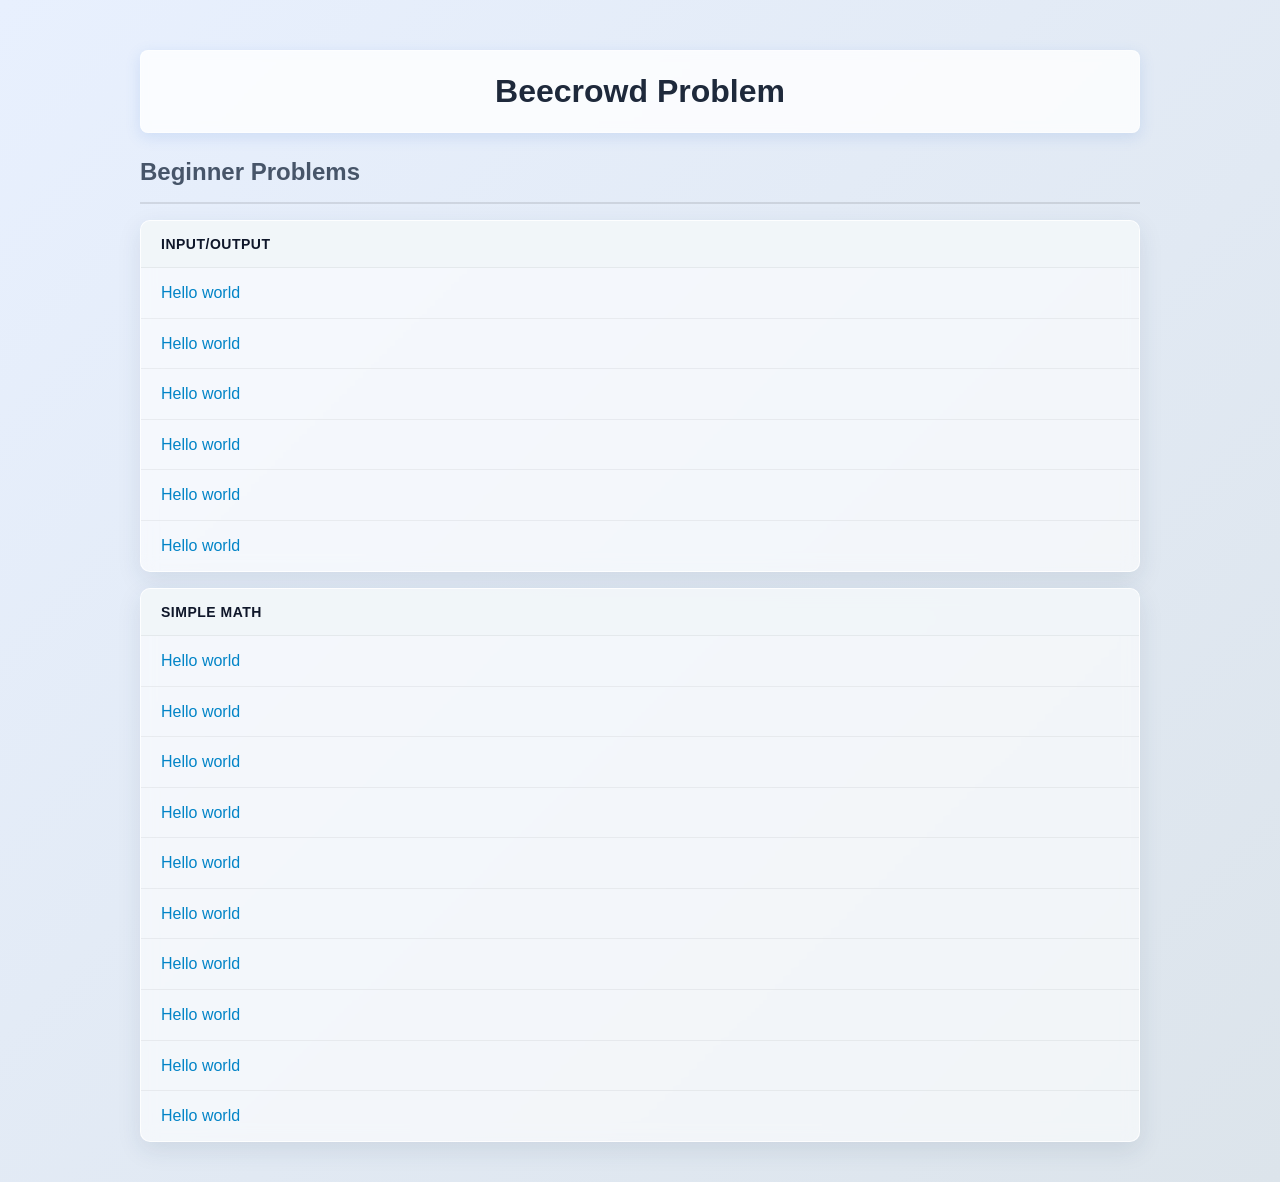
==== index.html @ 05a4d4f3 "Initial first  Commit" ====
<!DOCTYPE html>
<html lang="en">

<head>
    <meta charset="UTF-8">
    <meta name="viewport" content="width=device-width, initial-scale=1.0">
    <title>Document</title>
    <link rel="stylesheet" href="style.css">
</head>

<body>
    
    <div class="container">

        <h1>Beecrowd Problem</h1> 
        
        

        <h2>Beginner Problems</h2>

        <div class="table">
            <div class="row header">
                <span>Input/Output</span>

                <span></span>
            </div>

            <div class="row">
                <span class="problem"><a id="hover" href="https://judge.beecrowd.com/en/problems/view/1000">Hello
                        world</a></span>


            </div>

            <div class="row">
                <span class="problem"><a id="hover" href="https://judge.beecrowd.com/en/problems/view/1000">Hello
                        world</a></span>

            </div>

            <div class="row">
                <span class="problem"><a id="hover" href="https://judge.beecrowd.com/en/problems/view/1000">Hello
                        world</a></span>

            </div>
            <div class="row">
                <span class="problem"><a id="hover" href="https://judge.beecrowd.com/en/problems/view/1000">Hello
                        world</a></span>

            </div>
            <div class="row">
                <span class="problem"><a id="hover" href="https://judge.beecrowd.com/en/problems/view/1000">Hello
                        world</a></span>

            </div>
            <div class="row">
                <span class="problem"><a id="hover" href="https://judge.beecrowd.com/en/problems/view/1000">Hello
                        world</a></span>

            </div>

        </div>
        <div class="table">
            <div class="row header">
                <span>Simple Math</span>

                <span></span>
            </div>

            <div class="row">
                <span class="problem"><a id="hover" href="https://judge.beecrowd.com/en/problems/view/1000">Hello
                        world</a></span>


            </div>

            <div class="row">
                <span class="problem"><a id="hover" href="https://judge.beecrowd.com/en/problems/view/1000">Hello
                        world</a></span>

            </div>

            <div class="row">
                <span class="problem"><a id="hover" href="https://judge.beecrowd.com/en/problems/view/1000">Hello
                        world</a></span>

            </div>
            <div class="row">
                <span class="problem"><a id="hover" href="https://judge.beecrowd.com/en/problems/view/1000">Hello
                        world</a></span>

            </div>
            <div class="row">
                <span class="problem"><a id="hover" href="https://judge.beecrowd.com/en/problems/view/1000">Hello
                        world</a></span>

            </div>
            <div class="row">
                <span class="problem"><a id="hover" href="https://judge.beecrowd.com/en/problems/view/1000">Hello
                        world</a></span>

            </div>
            <div class="row">
                <span class="problem"><a id="hover" href="https://judge.beecrowd.com/en/problems/view/1000">Hello
                        world</a></span>

            </div>
            <div class="row">
                <span class="problem"><a id="hover" href="https://judge.beecrowd.com/en/problems/view/1000">Hello
                        world</a></span>

            </div>
            <div class="row">
                <span class="problem"><a id="hover" href="https://judge.beecrowd.com/en/problems/view/1000">Hello
                        world</a></span>

            </div>
            <div class="row">
                <span class="problem"><a id="hover" href="https://judge.beecrowd.com/en/problems/view/1000">Hello
                        world</a></span>

            </div>

        </div>


</body>

</html>
---- style.css ----
/* --- BASE RESET & THEME --- */
* {
    margin: 0;
    padding: 0;
    box-sizing: border-box;

}

body {
  /* 1. Ekta khub soft, chokhe na laga gradient (Pure white nai ekhane) */
    background: linear-gradient(135deg, #e8f0fe 0%, #dce4eb 100%);
    
    /* Option 2: Jodi apnar halka blue & purple er mix pochondo hoy, tahole uporer ta kete nicher line ta use korte paren */
    /* background: linear-gradient(135deg, #edf2f8 0%, #dce3f1 50%, #e2dcf1 100%); */

    color: #334155; 
    font-family: 'Inter', Arial, Helvetica, sans-serif;
    line-height: 1.6;
}

/* --- NEW: THE MOVING BACKGROUND CONTAINER --- */
/* Add this so the particles work on this page too */
#particles-js {
    position: fixed; /* Fixed ensures particles stay in place while you scroll your lists */
    width: 100%;
    height: 100%;
    top: 0;
    left: 0;
    z-index: -1;
}

/* --- MAIN CONTAINER --- */
.container, .container2 {
    width: 90%;
    max-width: 1000px;
    margin: 100px auto 40px;
    position: relative; /* Ensures it stays above the particles */
    z-index: 1;
}

/* --- TYPOGRAPHY --- */
h1 {
    font-size: 32px;
    margin-top: -50px;
    margin-bottom: 20px;
    /* Translucent white glass block with soft blue shadow */
    background: rgba(255, 255, 255, 0.8);
    backdrop-filter: blur(5px);
    border: 1px solid rgba(255, 255, 255, 0.5);
    color: #1e293b; /* Dark Navy */
    text-align: center;
    padding: 15px;
    border-radius: 8px;
    box-shadow: 0 4px 15px rgba(58, 123, 213, 0.15);
}

h2 {
    margin-top: 10px;
    border-bottom: 2px solid rgba(0, 0, 0, 0.1); /* Darkened border line */
    padding-bottom: 10px;
    color: #475569; /* Medium-Dark Grey */
    font-weight: 600;
}

/* --- TABLE LAYOUT (Keeping your Grid setup!) --- */
.table {
    margin-top: 16px;
    /* Light frosted glass for the table */
    background: rgba(255, 255, 255, 0.6);
    border: 1px solid rgba(255, 255, 255, 0.8);
    border-radius: 10px;
    overflow: hidden;
    box-shadow: 0 8px 25px rgba(34, 56, 89, 0.1); /* Soft shadow */
    backdrop-filter: blur(8px);
}

.row {
    display: grid;
    grid-template-columns: 1fr 180px 40px; 
    padding: 12px 20px;
    border-bottom: 1px solid rgba(0, 0, 0, 0.05); /* Subtle grey line */
    align-items: center;
    transition: background 0.2s ease, transform 0.2s ease;
}

.row:last-child {
    border-bottom: none;
}

.row:hover:not(.header) {
    /* Soft teal hover effect matching the particle colors */
    background: rgba(43, 122, 159, 0.08);
    transform: translateX(4px);
}

.header {
    font-weight: bold;
    color: #0f172a; /* Almost black */
    background: rgba(241, 245, 249, 0.9); /* Solid light grey for table header */
    text-transform: uppercase;
    font-size: 14px;
    letter-spacing: 0.5px;
}

/* --- LINKS & INTERACTION --- */
.problem a {
    color: #0284c7; /* Darker, readable blue */
    text-decoration: none;
    font-weight: 500;
    transition: color 0.2s ease;
}

.problem a:hover {
    color: #0369a1; /* Even darker blue on hover */
    text-decoration: underline;
}

/* --- UTILITY CLASSES --- */
.count {
    text-align: right;
    color: #64748b; /* Medium grey */
    font-size: 14px;
}

.dash {
    text-align: center;
    color: #94a3b8;
}

#page3 {
    border: 1px solid rgba(0, 0, 0, 0.1);
    align-items: center;
    justify-content: center;
    border-radius: 8px;
    background: rgba(255, 255, 255, 0.5);
}

#main {
    /* Changed from harsh blue to a softer, modern tech blue */
    background-color: #3b82f6; 
    color: white; /* Ensure text inside #main stays white for contrast */
    border-radius: 8px;
    padding: 10px;
}

.card {
    padding: 15px;
    background: rgba(255, 255, 255, 0.7);
    border: 1px solid rgba(255, 255, 255, 0.5);
    border-radius: 8px;
    box-shadow: 0 4px 10px rgba(0, 0, 0, 0.05);
}
.page{
    color: #0284c7;
    text-align: center;
    padding: 5px;
    /* border: 1px solid #0369a1; */
    justify-content: space-around;
}
.page:hover{
    
    text-align: center;
    padding: 5px;
    border: 1px solid  rgba(43, 122, 159, 0.08);
    justify-content: space-around;
    background-color:  rgba(43, 122, 159, 0.08);
    border-radius: 10px;
     transform: translateX(4px);
}
/* Header styling */
.header-container {
    display: flex;
    justify-content: flex-end;
    margin-bottom: 20px;
}

.user-auth input {
    padding: 8px;
    border: 1px solid #ddd;
    border-radius: 5px;
    outline: none;
}

.user-auth button {
    padding: 8px 15px;
    background-color: #4CAF50;
    color: white;
    border: none;
    border-radius: 5px;
    cursor: pointer;
    font-weight: 600;
}

/* Solved Problem Style - Ekdom screenshot er moto */
.solved-row {
    background-color: #90ee90b9 !important; /* Light Green */
    transition: background-color 0.3s ease;
}

.solved-row a {
    color: #000 !important; /* Text kalo thakbe jate bhalo dekha jay */
    font-weight: normal;
    text-decoration:underline;
}
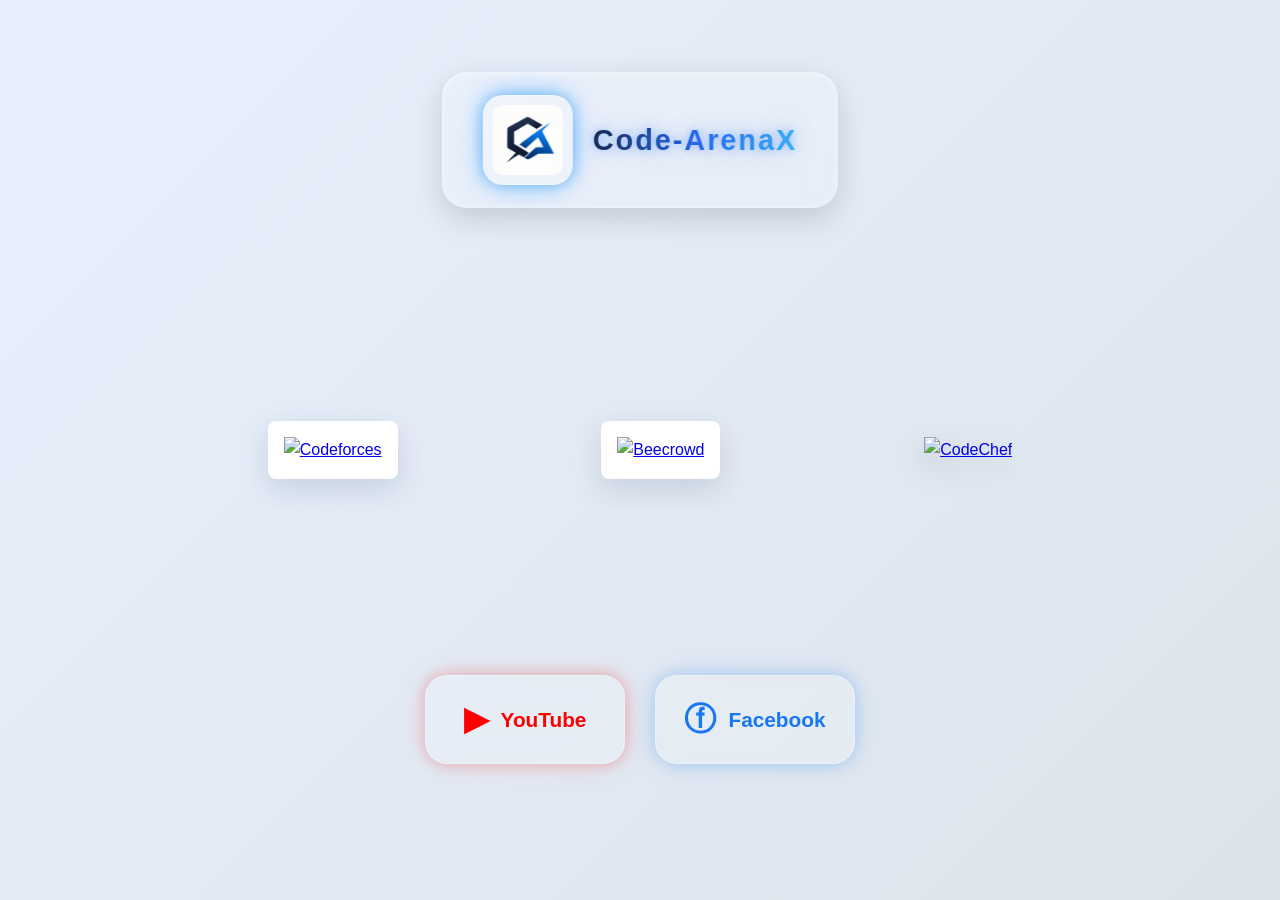
==== commit 5b8ef17a: "Renamed main.html to index.html" ====
--- a/index.html
+++ b/index.html
@@ -4,126 +4,65 @@
 <head>
     <meta charset="UTF-8">
     <meta name="viewport" content="width=device-width, initial-scale=1.0">
-    <title>Document</title>
-    <link rel="stylesheet" href="style.css">
+    <title>Practice Hub Platforms</title>
+    <link rel="stylesheet" href="main.css">
 </head>
 
 <body>
-    
-    <div class="container">
+    <div id="particles-js"></div>
 
-        <h1>Beecrowd Problem</h1> 
-        
-        
+    <!-- ===== SOCIAL LINKS ===== -->
 
-        <h2>Beginner Problems</h2>
+<div id="social-links">
 
-        <div class="table">
-            <div class="row header">
-                <span>Input/Output</span>
+    <!-- YouTube -->
+    <a href="https://www.youtube.com/@CodeArenaX-v7x"
+       target="_blank"
+       class="social-card youtube">
 
-                <span></span>
-            </div>
+        <span>▶</span>
+        <p>YouTube</p>
 
-            <div class="row">
-                <span class="problem"><a id="hover" href="https://judge.beecrowd.com/en/problems/view/1000">Hello
-                        world</a></span>
+    </a>
 
 
-            </div>
+    <!-- Facebook -->
+    <a href="https://www.facebook.com/share/1CEijZpqbK/"
+       target="_blank"
+       class="social-card facebook">
 
-            <div class="row">
-                <span class="problem"><a id="hover" href="https://judge.beecrowd.com/en/problems/view/1000">Hello
-                        world</a></span>
+        <span>ⓕ</span>
+        <p>Facebook</p>
 
-            </div>
+    </a>
 
-            <div class="row">
-                <span class="problem"><a id="hover" href="https://judge.beecrowd.com/en/problems/view/1000">Hello
-                        world</a></span>
+</div>
+    
+  <div id="header">
+    <img src="image copy.png" alt="Logo" class="logo">
+    <h1>Code-ArenaX</h1>
+</div>
 
-            </div>
-            <div class="row">
-                <span class="problem"><a id="hover" href="https://judge.beecrowd.com/en/problems/view/1000">Hello
-                        world</a></span>
-
-            </div>
-            <div class="row">
-                <span class="problem"><a id="hover" href="https://judge.beecrowd.com/en/problems/view/1000">Hello
-                        world</a></span>
-
-            </div>
-            <div class="row">
-                <span class="problem"><a id="hover" href="https://judge.beecrowd.com/en/problems/view/1000">Hello
-                        world</a></span>
-
-            </div>
-
+    <div id="platform">
+        <div id="codeforces">
+            <a href="CF.html"> 
+                <img src="https://codeforces.com/codeforces.org/s/76038/images/codeforces-sponsored-by-ton.png" width="350px" height="100px" alt="Codeforces">
+            </a>
         </div>
-        <div class="table">
-            <div class="row header">
-                <span>Simple Math</span>
-
-                <span></span>
-            </div>
-
-            <div class="row">
-                <span class="problem"><a id="hover" href="https://judge.beecrowd.com/en/problems/view/1000">Hello
-                        world</a></span>
-
-
-            </div>
-
-            <div class="row">
-                <span class="problem"><a id="hover" href="https://judge.beecrowd.com/en/problems/view/1000">Hello
-                        world</a></span>
-
-            </div>
-
-            <div class="row">
-                <span class="problem"><a id="hover" href="https://judge.beecrowd.com/en/problems/view/1000">Hello
-                        world</a></span>
-
-            </div>
-            <div class="row">
-                <span class="problem"><a id="hover" href="https://judge.beecrowd.com/en/problems/view/1000">Hello
-                        world</a></span>
-
-            </div>
-            <div class="row">
-                <span class="problem"><a id="hover" href="https://judge.beecrowd.com/en/problems/view/1000">Hello
-                        world</a></span>
-
-            </div>
-            <div class="row">
-                <span class="problem"><a id="hover" href="https://judge.beecrowd.com/en/problems/view/1000">Hello
-                        world</a></span>
-
-            </div>
-            <div class="row">
-                <span class="problem"><a id="hover" href="https://judge.beecrowd.com/en/problems/view/1000">Hello
-                        world</a></span>
-
-            </div>
-            <div class="row">
-                <span class="problem"><a id="hover" href="https://judge.beecrowd.com/en/problems/view/1000">Hello
-                        world</a></span>
-
-            </div>
-            <div class="row">
-                <span class="problem"><a id="hover" href="https://judge.beecrowd.com/en/problems/view/1000">Hello
-                        world</a></span>
-
-            </div>
-            <div class="row">
-                <span class="problem"><a id="hover" href="https://judge.beecrowd.com/en/problems/view/1000">Hello
-                        world</a></span>
-
-            </div>
-
+        <div id="beecrowed">
+            <a href="beecrowd.html"> 
+                <img src="https://beecrowd.com/wp-content/uploads/2024/03/Main-Logo-beecrowd-H.svg" width="350px" height="100px" alt="Beecrowd">
+            </a>
         </div>
-
-
+        <div id="codechef">
+            <a href="chef.html"> 
+                <img src="https://cdn.codechef.com/images/cc-logo.svg" width="350px" height="100px" alt="CodeChef">
+            </a>
+        </div>
+    </div>
+   
+    <script src="https://cdn.jsdelivr.net/npm/particles.js@2.0.0/particles.min.js"></script>
+    <script src="app.js"></script>
 </body>
 
 </html>
--- a/main.css
+++ b/main.css
@@ -0,0 +1,325 @@
+* {
+    margin: 0;
+    padding: 0;
+    box-sizing: border-box;
+}
+
+html, body {
+    height: 100%;
+    width: 100%;
+    font-family: sans-serif;
+    overflow: hidden; 
+}
+
+body {
+   
+    background: linear-gradient(135deg, #e8f0fe 0%, #dce4eb 100%);
+    
+    /* Option 2: Jodi apnar halka blue & purple er mix pochondo hoy, tahole uporer ta kete nicher line ta use korte paren */
+    /* background: linear-gradient(135deg, #edf2f8 0%, #dce3f1 50%, #e2dcf1 100%); */
+
+    color: #334155; 
+    font-family: 'Inter', Arial, Helvetica, sans-serif;
+    line-height: 1.6;
+}
+
+/* --- THE MOVING BACKGROUND CONTAINER --- */
+#particles-js {
+    position: absolute;
+    width: 100%;
+    height: 100%;
+    top: 0;
+    left: 0;
+    z-index: -1; /* Puts the network safely behind everything else */
+}
+
+/* --- OWNER TEXT --- */
+#owner {
+    position: absolute;
+    top: 20px;
+    right: 40px;
+    padding: 10px;
+    color: #2c3e50; /* Dark grey for visibility on white */
+    font-family: 'Trebuchet MS', 'Lucida Sans Unicode', 'Lucida Grande', 'Lucida Sans', Arial, sans-serif;
+    z-index: 10;
+}
+
+/* --- HEADER STYLING --- */
+/* --- HEADER STYLING --- */
+/* ===== HEADER ===== */
+#header {
+    position: absolute;
+
+    /* beecrowd er upore center e */
+    top: 8%;
+    left: 50%;
+
+    transform: translateX(-50%);
+
+    display: flex;
+    align-items: center;
+    gap: 20px;
+
+    padding: 22px 40px;
+
+    border-radius: 25px;
+
+    /* Glassmorphism */
+    background: rgba(255, 255, 255, 0.18);
+    backdrop-filter: blur(15px);
+
+    border: 1px solid rgba(255,255,255,0.3);
+
+    /* 3D Shadow */
+    box-shadow:
+        0 10px 30px rgba(0,0,0,0.15),
+        inset 0 2px 5px rgba(255,255,255,0.4);
+
+    z-index: 100;
+}
+
+
+/* ===== LOGO ===== */
+.logo {
+    width: 90px;
+    height: 90px;
+
+    object-fit: contain;
+
+    border-radius: 20px;
+
+    background: rgba(255,255,255,0.25);
+
+    padding: 10px;
+
+    /* Glow */
+    box-shadow:
+        0 0 15px rgba(0, 140, 255, 0.5),
+        0 0 30px rgba(0, 140, 255, 0.3);
+
+    transition: 0.4s ease;
+}
+
+/* Hover effect */
+.logo:hover {
+    transform: scale(1.08) rotate(-3deg);
+
+    box-shadow:
+        0 0 25px rgba(0, 140, 255, 0.8),
+        0 0 45px rgba(0, 140, 255, 0.5);
+}
+
+
+/* ===== TITLE ===== */
+#header h1 {
+
+    font-size: 4rem;
+
+    font-weight: 800;
+
+    margin: 0;
+
+    font-family: Arial, sans-serif;
+
+    letter-spacing: 2px;
+
+    /* Gradient Text */
+    background: linear-gradient(
+        90deg,
+        #0f172a,
+        #2563eb,
+        #38bdf8
+    );
+
+    -webkit-background-clip: text;
+    -webkit-text-fill-color: transparent;
+
+    /* Glow */
+    text-shadow:
+        0 0 10px rgba(59,130,246,0.5),
+        0 0 25px rgba(59,130,246,0.3);
+
+    transition: 0.4s ease;
+}
+
+/* Hover Text */
+#header h1:hover {
+
+    transform: scale(1.03);
+
+    text-shadow:
+        0 0 15px rgba(59,130,246,0.8),
+        0 0 35px rgba(59,130,246,0.5);
+}
+#header h1 {
+    font-size: 1.8rem;
+}
+
+/* --- PLATFORM LOGOS LAYOUT --- */
+#platform {
+    display: flex;
+    align-items: center;
+    justify-content: space-evenly;
+    height: 100vh;
+    width: 100%;
+    padding: 0 5vw; 
+}
+
+/* Updated backgrounds for the links/images */
+#codeforces a, 
+#beecrowed a,
+#codechef a {
+    display: block; /* Ensures the anchor tag wraps the image properly */
+}
+
+#codeforces img, 
+#beecrowed img {
+    background-color: white;
+    padding: 15px;
+    border-radius: 8px;
+    box-shadow: 0 10px 30px rgba(34, 56, 89, 0.15); 
+    border: 1px solid rgba(255, 255, 255, 0.5);
+    transition: transform 0.3s ease, box-shadow 0.3s ease;
+    object-fit: contain;
+}
+
+#codechef img {
+    filter: drop-shadow(0 10px 15px rgba(0, 0, 0, 0.2));
+    transition: transform 0.3s ease;
+}
+
+/* Hover effects */
+#codeforces img:hover, 
+#beecrowed img:hover, 
+#codechef img:hover {
+    transform: translateY(-8px) scale(1.03);
+    box-shadow: 0 15px 35px rgba(34, 56, 89, 0.25);
+}
+/* ===== SOCIAL LINKS AREA ===== */
+
+#social-links {
+
+    position: absolute;
+
+    top: 75%;
+    left: 50%;
+
+    transform: translateX(-50%);
+
+    display: flex;
+
+    gap: 30px;
+
+    z-index: 100;
+}
+
+
+/* ===== CARD ===== */
+
+.social-card {
+
+    width: 200px;
+
+    padding: 18px 25px;
+
+    display: flex;
+
+    align-items: center;
+
+    justify-content: center;
+
+    gap: 12px;
+
+    text-decoration: none;
+
+    border-radius: 22px;
+
+    backdrop-filter: blur(15px);
+
+    background: rgba(255,255,255,0.18);
+
+    border: 1px solid rgba(255,255,255,0.3);
+
+    box-shadow:
+        0 10px 25px rgba(0,0,0,0.12),
+        inset 0 2px 4px rgba(255,255,255,0.35);
+
+    transition: 0.4s ease;
+}
+
+
+/* Hover Animation */
+
+.social-card:hover {
+
+    transform: translateY(-8px) scale(1.04);
+
+}
+
+
+/* Icon */
+
+.social-card span {
+
+    font-size: 2rem;
+
+    font-weight: bold;
+
+}
+
+
+/* Text */
+
+.social-card p {
+
+    margin: 0;
+
+    font-size: 1.3rem;
+
+    font-weight: 700;
+
+    font-family: Arial, sans-serif;
+
+}
+
+
+/* ===== YOUTUBE ===== */
+
+.youtube {
+
+    color: #ff0000;
+
+    box-shadow:
+        0 0 15px rgba(255,0,0,0.25),
+        0 0 30px rgba(255,0,0,0.1);
+
+}
+
+.youtube:hover {
+
+    box-shadow:
+        0 0 25px rgba(255,0,0,0.5),
+        0 0 50px rgba(255,0,0,0.2);
+
+}
+
+
+/* ===== FACEBOOK ===== */
+
+.facebook {
+
+    color: #1877f2;
+
+    box-shadow:
+        0 0 15px rgba(24,119,242,0.25),
+        0 0 30px rgba(24,119,242,0.1);
+
+}
+
+.facebook:hover {
+
+    box-shadow:
+        0 0 25px rgba(24,119,242,0.5),
+        0 0 50px rgba(24,119,242,0.2);
+
+}
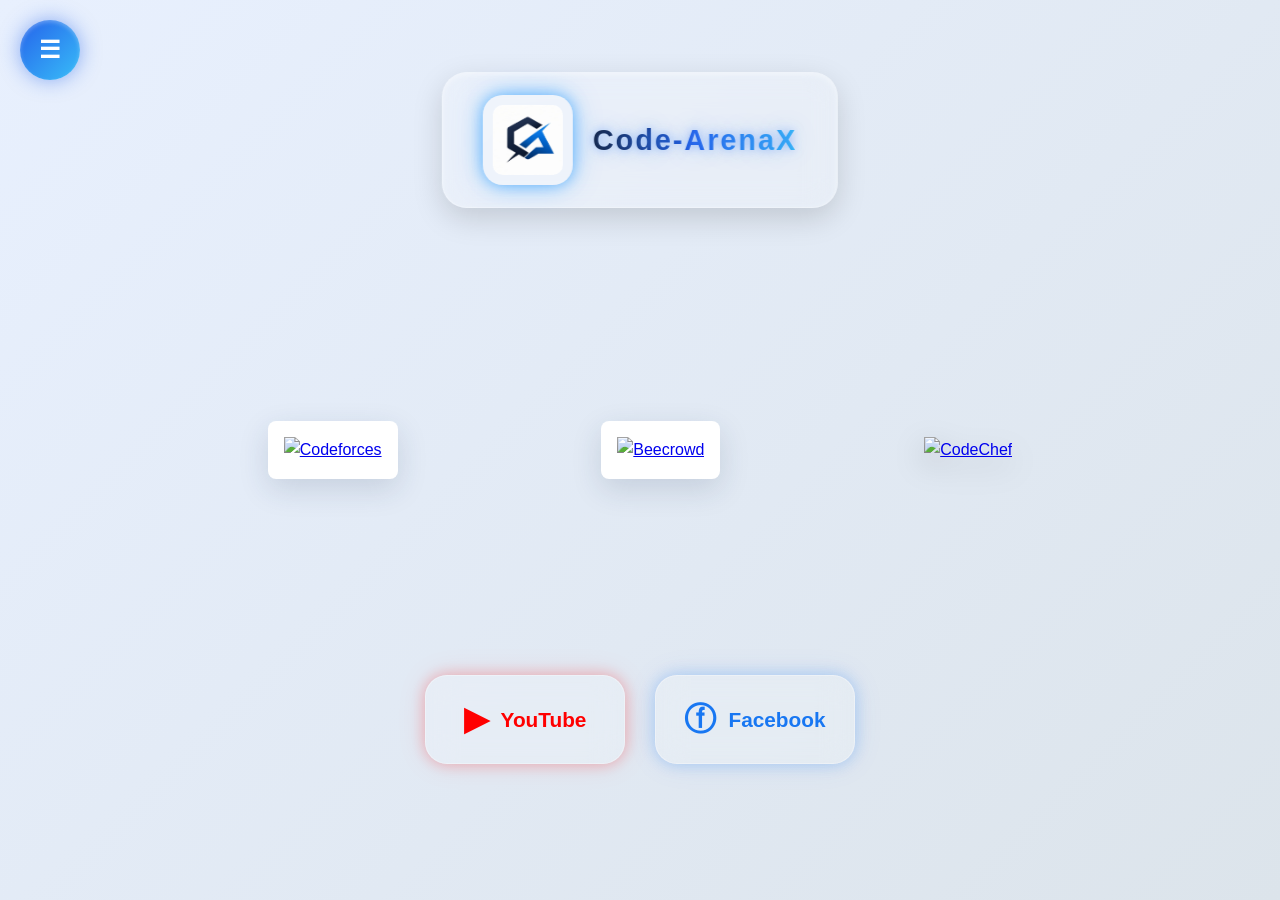
==== commit 4f119e6a: "Updated responsive UI and About section" ====
--- a/index.html
+++ b/index.html
@@ -9,6 +9,57 @@
 </head>
 
 <body>
+
+    <!-- ===== ABOUT BUTTON ===== -->
+
+<div id="about-btn">
+
+    <button onclick="openAbout()">
+        ☰
+    </button>
+
+</div>
+
+
+
+<!-- ===== ABOUT CARD ===== -->
+
+<div id="about-card">
+
+    <span id="close-btn" onclick="closeAbout()">✕</span>
+
+    <!-- Photo -->
+    <img src="myphoto.jpeg" alt="Profile Photo">
+
+    <h2>ALFI SHAHRIN TALUKDER</h2>
+
+    <p>
+        Founder of Code-ArenaX <br>
+        Competitive Programmer & CSE Student
+    </p>
+
+    <!-- Social Links -->
+
+    <div class="about-socials">
+
+        <a href="https://www.facebook.com/alfi.shahrin.talukder"
+           target="_blank">
+           Facebook
+        </a>
+
+        <a href="https://www.linkedin.com/in/alfi-shahrin-talukder-a68450370/"
+           target="_blank">
+           LinkedIn
+        </a>
+
+        <a href="https://github.com/Alfi-svg"
+           target="_blank">
+           GitHub
+        </a>
+
+    </div>
+
+</div>
     <div id="particles-js"></div>
 
     <!-- ===== SOCIAL LINKS ===== -->
@@ -63,6 +114,7 @@
    
     <script src="https://cdn.jsdelivr.net/npm/particles.js@2.0.0/particles.min.js"></script>
     <script src="app.js"></script>
+    <script src="script.js"></script>
 </body>
 
 </html>
--- a/main.css
+++ b/main.css
@@ -322,4 +322,667 @@
         0 0 25px rgba(24,119,242,0.5),
         0 0 50px rgba(24,119,242,0.2);
 
+}
+/* =========================================
+   RESPONSIVE DESIGN
+========================================= */
+
+
+/* ===== TABLET / iPad ===== */
+
+@media (max-width: 1024px) {
+
+    #header {
+
+        top: 5%;
+
+        padding: 18px 30px;
+
+        gap: 15px;
+    }
+
+    .logo {
+
+        width: 70px;
+        height: 70px;
+    }
+
+    #header h1 {
+
+        font-size: 2.8rem;
+    }
+
+    #platform {
+
+        flex-direction: column;
+
+        justify-content: center;
+
+        gap: 40px;
+
+        padding-top: 180px;
+    }
+
+    #codeforces img,
+    #beecrowed img,
+    #codechef img {
+
+        width: 280px;
+    }
+
+    #social-links {
+
+        top: auto;
+
+        bottom: 30px;
+
+        flex-wrap: wrap;
+
+        justify-content: center;
+
+        gap: 20px;
+    }
+
+    .social-card {
+
+        width: 220px;
+    }
+}
+
+
+
+/* ===== MOBILE ===== */
+
+@media (max-width: 768px) {
+
+    body {
+
+        overflow-y: auto;
+    }
+
+    #header {
+
+        width: 92%;
+
+        top: 3%;
+
+        padding: 15px 20px;
+
+        gap: 12px;
+
+        border-radius: 18px;
+    }
+
+    .logo {
+
+        width: 55px;
+        height: 55px;
+
+        padding: 6px;
+    }
+
+    #header h1 {
+
+        font-size: 2rem;
+
+        letter-spacing: 1px;
+    }
+
+    #platform {
+
+        flex-direction: column;
+
+        justify-content: center;
+
+        align-items: center;
+
+        gap: 35px;
+
+        padding-top: 180px;
+
+        height: auto;
+
+        padding-bottom: 180px;
+    }
+
+    #codeforces img,
+    #beecrowed img,
+    #codechef img {
+
+        width: 250px;
+
+        max-width: 85vw;
+    }
+
+    #social-links {
+
+        position: relative;
+
+        top: auto;
+        left: auto;
+
+        transform: none;
+
+        margin-top: 40px;
+
+        margin-bottom: 40px;
+
+        flex-direction: column;
+
+        align-items: center;
+
+        gap: 20px;
+    }
+
+    .social-card {
+
+        width: 260px;
+
+        padding: 15px 20px;
+    }
+
+    .social-card p {
+
+        font-size: 1.1rem;
+    }
+
+    .social-card span {
+
+        font-size: 1.5rem;
+    }
+
+    #owner {
+
+        top: 15px;
+        right: 15px;
+
+        font-size: 0.9rem;
+    }
+}
+
+
+
+/* ===== SMALL MOBILE ===== */
+
+@media (max-width: 480px) {
+
+    #header {
+
+        flex-direction: column;
+
+        text-align: center;
+
+        padding: 18px;
+    }
+
+    #header h1 {
+
+        font-size: 1.8rem;
+    }
+
+    .logo {
+
+        width: 50px;
+        height: 50px;
+    }
+
+    #codeforces img,
+    #beecrowed img,
+    #codechef img {
+
+        width: 220px;
+    }
+
+    .social-card {
+
+        width: 90%;
+    }
+
+}
+/* =========================================
+   MOBILE + TABLET SOCIAL ICON STYLE
+========================================= */
+
+@media (max-width: 1024px) {
+
+    #social-links {
+
+        position: fixed;
+
+        top: 20px;
+        right: 20px;
+
+        left: auto;
+
+        transform: none;
+
+        display: flex;
+
+        flex-direction: column;
+
+        gap: 12px;
+
+        z-index: 999;
+    }
+
+    .social-card {
+
+        width: 58px;
+        height: 58px;
+
+        min-height: auto;
+
+        padding: 0;
+
+        border-radius: 50%;
+
+        display: flex;
+
+        align-items: center;
+
+        justify-content: center;
+
+        backdrop-filter: blur(12px);
+
+        background: rgba(255,255,255,0.2);
+
+        box-shadow:
+            0 8px 20px rgba(0,0,0,0.15),
+            inset 0 2px 4px rgba(255,255,255,0.4);
+
+        transition: 0.3s ease;
+    }
+
+    .social-card:hover {
+
+        transform: scale(1.12);
+    }
+
+    /* শুধু icon দেখাবে */
+    .social-card p {
+
+        display: none;
+    }
+
+    .social-card span {
+
+        font-size: 1.8rem;
+    }
+
+}
+/* =========================================
+   ABOUT BUTTON
+========================================= */
+
+#about-btn {
+
+    position: fixed;
+
+    top: 20px;
+    left: 20px;
+
+    z-index: 9999;
+}
+
+
+/* BUTTON */
+
+#about-btn button {
+
+    width: 60px;
+    height: 60px;
+
+    border: none;
+
+    border-radius: 50%;
+
+    cursor: pointer;
+
+    font-size: 1.5rem;
+
+    font-weight: bold;
+
+    color: white;
+
+    background: linear-gradient(
+        135deg,
+        #2563eb,
+        #38bdf8
+    );
+
+    backdrop-filter: blur(12px);
+
+    box-shadow:
+        0 0 20px rgba(37,99,235,0.5),
+        inset 0 2px 4px rgba(255,255,255,0.3);
+
+    transition: 0.3s ease;
+}
+
+
+/* HOVER */
+
+#about-btn button:hover {
+
+    transform: scale(1.1);
+
+    box-shadow:
+        0 0 30px rgba(37,99,235,0.8);
+}
+
+
+
+/* =========================================
+   ABOUT CARD
+========================================= */
+
+#about-card {
+
+    display: none;
+
+    position: fixed;
+
+    top: 50%;
+    left: 50%;
+
+    transform: translate(-50%, -50%);
+
+    width: 380px;
+
+    max-width: 90vw;
+
+    padding: 35px;
+
+    text-align: center;
+
+    border-radius: 28px;
+
+    backdrop-filter: blur(18px);
+
+    background: rgba(255,255,255,0.18);
+
+    border: 1px solid rgba(255,255,255,0.3);
+
+    box-shadow:
+        0 10px 40px rgba(0,0,0,0.2);
+
+    z-index: 99999;
+}
+
+
+
+/* =========================================
+   PROFILE IMAGE
+========================================= */
+
+#about-card img {
+
+    width: 130px;
+    height: 130px;
+
+    object-fit: cover;
+
+    border-radius: 50%;
+
+    border: 4px solid white;
+
+    box-shadow:
+        0 0 25px rgba(59,130,246,0.5);
+
+    margin-bottom: 20px;
+}
+
+
+
+/* =========================================
+   NAME
+========================================= */
+
+#about-card h2 {
+
+    margin-bottom: 10px;
+
+    color: #0f172a;
+
+    font-size: 2rem;
+}
+
+
+
+/* =========================================
+   DESCRIPTION
+========================================= */
+
+#about-card p {
+
+    color: #334155;
+
+    margin-bottom: 25px;
+
+    font-size: 1rem;
+
+    line-height: 1.6;
+}
+
+
+
+/* =========================================
+   SOCIAL LINKS
+========================================= */
+
+.about-socials {
+
+    display: flex;
+
+    flex-direction: column;
+
+    gap: 15px;
+}
+
+.about-socials a {
+
+    text-decoration: none;
+
+    padding: 12px;
+
+    border-radius: 14px;
+
+    color: white;
+
+    font-weight: bold;
+
+    background: linear-gradient(
+        135deg,
+        #2563eb,
+        #38bdf8
+    );
+
+    transition: 0.3s ease;
+}
+
+.about-socials a:hover {
+
+    transform: scale(1.05);
+}
+
+
+
+/* =========================================
+   CLOSE BUTTON
+========================================= */
+
+#close-btn {
+
+    position: absolute;
+
+    top: 15px;
+    right: 20px;
+
+    font-size: 1.5rem;
+
+    cursor: pointer;
+
+    color: #0f172a;
+}
+
+
+
+/* =========================================
+   TABLET RESPONSIVE
+========================================= */
+
+@media (max-width: 1024px) {
+
+    #about-btn {
+
+        top: 18px;
+        left: 18px;
+    }
+
+    #about-btn button {
+
+        width: 55px;
+        height: 55px;
+
+        font-size: 1.3rem;
+    }
+
+    #about-card {
+
+        width: 340px;
+
+        padding: 30px;
+    }
+
+    #about-card img {
+
+        width: 110px;
+        height: 110px;
+    }
+
+    #about-card h2 {
+
+        font-size: 1.7rem;
+    }
+}
+
+
+
+/* =========================================
+   MOBILE RESPONSIVE
+========================================= */
+
+@media (max-width: 768px) {
+
+    #about-btn {
+
+        top: 15px;
+        left: 15px;
+    }
+
+    #about-btn button {
+
+        width: 50px;
+        height: 50px;
+
+        font-size: 1.2rem;
+    }
+
+    #about-card {
+
+        width: 92vw;
+
+        padding: 25px 20px;
+
+        border-radius: 22px;
+    }
+
+    #about-card img {
+
+        width: 95px;
+        height: 95px;
+
+        margin-bottom: 15px;
+    }
+
+    #about-card h2 {
+
+        font-size: 1.5rem;
+    }
+
+    #about-card p {
+
+        font-size: 0.9rem;
+    }
+
+    .about-socials a {
+
+        padding: 10px;
+
+        font-size: 0.9rem;
+    }
+
+    #close-btn {
+
+        top: 10px;
+        right: 15px;
+
+        font-size: 1.2rem;
+    }
+}
+
+
+
+/* =========================================
+   SMALL MOBILE
+========================================= */
+
+@media (max-width: 480px) {
+
+    #about-btn {
+
+        top: 12px;
+        left: 12px;
+    }
+
+    #about-btn button {
+
+        width: 45px;
+        height: 45px;
+
+        font-size: 1rem;
+    }
+
+    #about-card {
+
+        width: 94vw;
+
+        padding: 20px 15px;
+    }
+
+    #about-card img {
+
+        width: 85px;
+        height: 85px;
+    }
+
+    #about-card h2 {
+
+        font-size: 1.3rem;
+    }
+
+    #about-card p {
+
+        font-size: 0.85rem;
+    }
+
+    .about-socials {
+
+        gap: 10px;
+    }
+
+    .about-socials a {
+
+        font-size: 0.85rem;
+    }
 }
